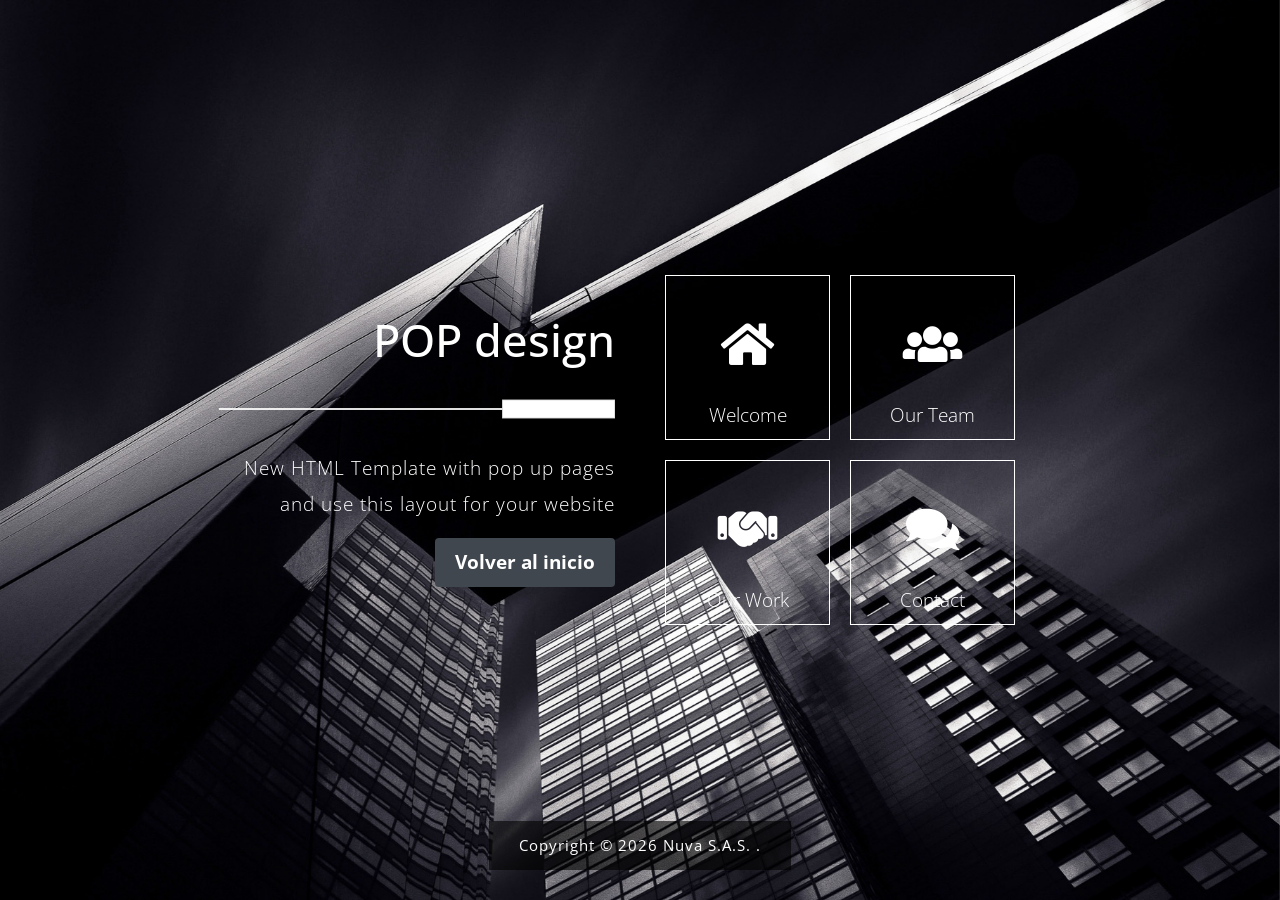
==== equipo/index.html @ a5c4d2ac "agregue la secion nosotros" ====
<!DOCTYPE html>
<html lang="en">
<head>
    <meta charset="utf-8">
    <meta name="viewport" content="width=device-width, initial-scale=1">

    <title>Pop HTML CSS Template</title>
<!--

Template 2097 Pop

https://www.tooplate.com/view/2097-pop

-->
    <!-- load CSS -->
    <link rel="stylesheet" href="https://fonts.googleapis.com/css?family=Open+Sans:300">  <!-- Google web font "Open Sans" -->
    <link rel="stylesheet" href="css/bootstrap.min.css">                                  <!-- https://getbootstrap.com/ -->
    <link rel="stylesheet" href="fontawesome/css/fontawesome-all.min.css">                <!-- https://fontawesome.com/ -->
    <link rel="stylesheet" type="text/css" href="slick/slick.css"/>                       <!-- http://kenwheeler.github.io/slick/ -->
    <link rel="stylesheet" type="text/css" href="slick/slick-theme.css"/>
    <link rel="stylesheet" href="css/tooplate-style.css">                               <!-- Templatemo style -->

    <script>document.documentElement.className="js";var supportsCssVars=function(){var e,t=document.createElement("style");return t.innerHTML="root: { --tmp-var: bold; }",document.head.appendChild(t),e=!!(window.CSS&&window.CSS.supports&&window.CSS.supports("font-weight","var(--tmp-var)")),t.parentNode.removeChild(t),e};supportsCssVars()||alert("Please view this in a modern browser such as latest version of Chrome or Microsoft Edge.");</script>
    
</head>

<body>
    <div id="tm-bg"></div>
    <div id="tm-wrap">
        <div class="tm-main-content">
            <div class="container tm-site-header-container">
                <div class="row">
                    <div class="col-sm-12 col-md-6 col-lg-6 col-md-col-xl-6 mb-md-0 mb-sm-4 mb-4 tm-site-header-col">
                        <div class="tm-site-header">
                            <h1 class="mb-4">POP design</h1>
                            <img src="img/underline.png" class="img-fluid mb-4">
                            <p>New HTML Template with pop up pages and use this layout for your website</p>        
                             <a href="../index.html" class="button">Volver al inicio</a>
                        </div>                        
                    </div>
                    <div class="col-sm-12 col-md-6 col-lg-6 col-xl-6">
                        <div class="content">
                            <div class="grid">
                                <div class="grid__item" id="home-link">
                                    <div class="product">
                                        <div class="tm-nav-link">
                                            <i class="fas fa-home fa-3x tm-nav-icon"></i>
                                            <span class="tm-nav-text">Welcome</span>
                                            <div class="product__bg"></div>        
                                        </div>                                    
                                        <div class="product__description">
                                            <div class="row mb-3">
                                                <div class="col-12">
                                                    <h2 class="tm-page-title">Welcome to Pop Design</h2>        
                                                </div>
                                            </div>                                        
                                            <div class="row">
                                                <div class="col-sm-12 col-md-6 col-lg-6 col-xl-6">
                                                    <img src="img/welcome-1.jpg" class="img-fluid mb-3">
                                                    <p>You are allowed to download, modify and use this template for your commercial or business websites. </p>
                                                    <p>Please tell your friends about <a rel="nofollow" href="https://fb.com/tooplate" target="_parent">Tooplate</a>. That will be very helpful for us. Thank you.</p>    
                                                </div>
                                                <div class="col-sm-12 col-md-6 col-lg-6 col-xl-6">
                                                    <p>You are NOT allowed to put this template ZIP file for a download purpose on any template collection website.</p>
                                                    <p>If you have any kind of question or comment, please feel free to <a rel="nofollow" href="https://www.tooplate.com/contact" target="_parent">contact us</a>. You are welcome.</p>
                                                    <img src="img/welcome-2.jpg" class="img-fluid">
                                                   
                                                </div>                                        
                                            </div>
                                            
                                        </div>
                                    </div>
                                </div>

                                <div class="grid__item" id="team-link">
                                    <div class="product">
                                        <div class="tm-nav-link">
                                            <i class="fas fa-users fa-3x tm-nav-icon"></i>
                                            <span class="tm-nav-text">Our Team</span>
                                            <div class="product__bg"></div>            
                                        </div>                                     
                                        <div class="product__description">
                                            <div class="p-sm-4 p-2">
                                                <div class="row mb-3">
                                                    <div class="col-12">
                                                        <h2 class="tm-page-title">Background of Our Team</h2>        
                                                    </div>
                                                </div>
                                                <div class="row tm-reverse-sm">
                                                    <div class="col-sm-12 col-md-8 col-lg-8 col-xl-8">
                                                        <p class="mb-4">Vestibulum aliquet, arcu accumsan lobortis bibendum, justo velit efficitur lorem, at pulvinar mi justo nec lacus. Nullam et libero aliquet, luctus nunc sit amet, tincidunt ligula. Sed finibus ante sed tortor cursus, nec malesuada lectus interdum.</p>
                                                        <p class="mb-4">Sed ex turpis, vulputate in efficitur id, lobortis eget nibh. Pellentesque maximus ipsum eget velit imperdiet sodales. Suspendisse in blandit mi.</p>
                                                        <p class="mb-5">Pellentesque finibus felis risus, ut malesuada felis viverra at. Quisque accumsan in mi non hendrerit.</p>
                                                        <a href="#" class="btn tm-btn-gray">Read More</a>        
                                                    </div>                                                
                                                    <div class="col-sm-12 col-md-4 col-lg-4 col-xl-4 mb-lg-0 mb-sm-4 mb-4">
                                                        <img src="img/team.jpg" class="img-fluid">
                                                    </div>
                                                </div>
                                            </div>
                                        </div>
                                    </div>
                                </div>

                                <div class="grid__item">
                                    <div class="product">
                                        <div class="tm-nav-link">
                                            <i class="fas fa-handshake fa-3x tm-nav-icon"></i>
                                            <span class="tm-nav-text">Our Work</span>
                                            <div class="product__bg"></div>             
                                        </div>                                                                 
                                        <div class="product__description">
                                            <div class="p-sm-4 p-2">
                                                <div class="row mb-3">
                                                    <div class="col-12">
                                                        <h2 class="tm-page-title">Our Work</h2>        
                                                    </div>
                                                </div>
                                                <div class="row mb-3">
                                                    <div class="col-12">
                                                        <p>Aliquam interdum, nisl sed faucibus tempor, massa velit laoreet ipsum, et faucibus sapien magna at enim. Suspendisse a dictum tortor, vel rhoncus libero. Integer at lacus velit. Nullam dapibus venenatis placerat.</p>
                                                    </div>
                                                </div>
                                                <div class="row">
                                                    <div class="col-12">
                                                        <div class="p-sm-4 p-2 tm-img-container">
                                                            <div class="tm-img-slider" id="tmImgSlider">
                                                              <a href="#" class="tm-slider-img-link"><img src="img/gallery-img-01-tn.jpg" alt="Image 1" class="img-fluid tm-slider-img"></a>
                                                              <a href="#" class="tm-slider-img-link"><img src="img/gallery-img-02-tn.jpg" alt="Image 2" class="img-fluid tm-slider-img"></a>
                                                              <a href="#" class="tm-slider-img-link"><img src="img/gallery-img-03-tn.jpg" alt="Image 3" class="img-fluid tm-slider-img"></a>
                                                              <a href="#" class="tm-slider-img-link"><img src="img/gallery-img-04-tn.jpg" alt="Image 4" class="img-fluid tm-slider-img"></a>
                                                              <a href="#" class="tm-slider-img-link"><img src="img/gallery-img-05-tn.jpg" alt="Image 5" class="img-fluid tm-slider-img"></a>
                                                              <a href="#" class="tm-slider-img-link"><img src="img/gallery-img-06-tn.jpg" alt="Image 6" class="img-fluid tm-slider-img"></a>
                                                            </div>
                                                        </div>  
                                                    </div>
                                                </div>
                                            </div>
                                        </div>       
                                    </div>
                                </div>

                                <div class="grid__item">
                                    <div class="product">
                                        <div class="tm-nav-link">
                                            <i class="fas fa-comments fa-3x tm-nav-icon"></i>
                                            <span class="tm-nav-text">Contact</span>
                                            <div class="product__bg"></div>             
                                        </div>                                                              
                                        <div class="product__description">
                                            <div class="pt-sm-4 pb-sm-4 pl-sm-5 pr-sm-5 pt-2 pb-2 pl-3 pr-3">
                                                <div class="row mb-3">
                                                    <div class="col-12">
                                                        <h2 class="tm-page-title">Contact Us</h2>        
                                                    </div>
                                                </div>
                                                <div class="row mb-4">
                                                    <div class="col-12">
                                                        <p>Lorem ipsum dolor site amet, consectetur adipiscing elit. Aliquam interdum, nisl sed faucibus tempor, massa velit laoreet ipsum, et faucibus sapien magna at enim. Suspendisse a dictum tortor, vel rhoncus libero.</p>
                                                    </div>
                                                </div>
                                                <div class="row">
                                                    <div class="col-12">
                                                        <form action="index.html" method="post" class="contact-form">
                                                            <div class="row">
                                                                <div class="form-group col-md-6 col-lg-6 col-xl-6">
                                                                  <input type="text" id="contact_name" name="contact_name" class="form-control" placeholder="Name"  required/>
                                                                </div>
                                                                <div class="form-group col-md-6 col-lg-6 col-xl-6 tm-col-email">
                                                                  <input type="email" id="contact_email" name="contact_email" class="form-control" placeholder="Email"  required/>
                                                                </div>
                                                            </div>                                                        
                                                            <div class="form-group">
                                                              <textarea id="contact_message" name="contact_message" class="form-control" rows="9" placeholder="Message" required></textarea>
                                                            </div>
                                                            <button type="submit" class="btn btn-primary tm-btn-submit">Submit</button>
                                                        </form>
                                                    </div>
                                                </div>
                                            </div>                                            
                                        </div>
                                    </div>
                                </div>
                            </div> 
                        </div>                       
                    </div>
                </div>                
            </div>
            <footer>
                <p class="small tm-copyright-text">Copyright &copy; <span class="tm-current-year">2020</span> Nuva S.A.S. . 
                
               
        </div> <!-- .tm-main-content -->  
    </div>
    <!-- load JS -->
    <script src="js/jquery-3.2.1.slim.min.js"></script>         <!-- https://jquery.com/ -->    
    <script src="slick/slick.min.js"></script>                  <!-- http://kenwheeler.github.io/slick/ -->  
    <script src="js/anime.min.js"></script>                     <!-- http://animejs.com/ -->
    <script src="js/main.js"></script>  
    <script>      

        function setupFooter() {
            var pageHeight = $('.tm-site-header-container').height() + $('footer').height() + 100;

            var main = $('.tm-main-content');

            if($(window).height() < pageHeight) {
                main.addClass('tm-footer-relative');
            }
            else {
                main.removeClass('tm-footer-relative');   
            }
        }

        /* DOM is ready
        ------------------------------------------------*/
        $(function(){

            setupFooter();

            $(window).resize(function(){
                setupFooter();
            });

            $('.tm-current-year').text(new Date().getFullYear());  // Update year in copyright           
        });

    </script>             

</body>
</html>
---- equipo/css/tooplate-style.css ----
/*

Template 2097 Pop

https://www.tooplate.com/view/2097-pop

*/

body {
  font-family: "Open Sans", Helvetica, Arial, sans-serif;
  font-size: 19px;
  font-weight: 300;
  color: white;
  position: relative;
}

h1 {
  font-size: 2.8rem;
}

#tm-bg {
  position: fixed;
  top: 0;
  left: 0;
  width: 100%;
  height: 100%;
  background-image: url(../img/pop-bg.jpg);
  background-position: center;
  background-size: cover;
  background-repeat: no-repeat;
  z-index: -1;
  transition: all 0.3s ease;
}

#tm-bg:after {
  content: "";
  display: block;
  position: absolute;
  top: 0;
  left: 0;
  width: 100%;
  height: 100%;
}

#tm-wrap {
  display: flex;
  align-items: center;
  height: 100%;
  min-height: 100vh;
}

p {
  line-height: 1.9;
  letter-spacing: 1px;
}

.tm-main-content {
  display: flex;
  align-items: center;
  padding: 50px 15px;
  position: absolute;
  left: 0;
  right: 0;
  top: 0;
  bottom: 0;
  overflow: auto;
}

.tm-site-header-col {
  display: flex;
  align-items: center;
}

.tm-site-header {
  margin: 10px;
  text-align: right;
  width: 100%;
}

.tm-nav ul {
  padding-left: 0;
  display: block;
}

.tm-nav li {
  list-style: none;
  display: inline-block;
  border: 1px solid white;
  float: left;
  margin: 10px;
}

.tm-nav-link {
  color: white;
  display: flex;
  flex-direction: column;
  justify-content: center;
  width: 165px;
  height: 165px;
  text-align: center;
  border: 1px solid white;
  cursor: pointer;
  position: relative;
}

.tm-nav-text {
  position: absolute;
  left: 0;
  right: 0;
  bottom: 10px;
}

.fa-3x {
  font-size: 2.5em;
}

.product {
  background: transparent;
  transition: all 0.3s ease;
}

.product:hover {
  background: #2c2a35;
  color: #a9a9a9;
}

.tm-nav-icon {
  display: block;
  margin-bottom: 25px;
}

/* Expanding Grid Items from Codrops */
.tm-page-title {
  font-weight: 300;
}
.content {
  max-width: 370px;
}
.grid {
  display: flex;
  flex-wrap: wrap;
}
.grid__item {
  margin: 10px;
}
.product {
  position: relative;
  cursor: pointer;
}

.product__bg {
  width: 100%;
  height: 100%;
  top: 0px;
}

.product__bg,
.product__description {
  opacity: 0;
  position: absolute;
}

.product__description {
  width: 100%;
  height: 100%;
  top: 0;
  left: 0;
  display: none;
}

.tm-fa-close {
  font-size: 30px;
}

.details {
  font-size: 1rem;
  width: 100%;
  height: 100%;
  bottom: 0;
  left: 0;
  z-index: 1000;
  display: flex;
  flex-direction: column;
  justify-content: center;
  pointer-events: none;
  padding: 15px;
  display: none;
}

.details > * {
  position: relative;
  opacity: 0;
}

.details--open {
  pointer-events: auto;
}

.details__bg {
  width: 100%;
  max-width: 900px;
  left: 0;
  right: 0;
  margin-left: auto;
  margin-right: auto;
}

.details__bg--down {
  background: #2c2a35;
}

.details__bg {
  padding: 50px;
  transform-origin: 0 0;
}

.details__close {
  position: absolute;
  top: 5px;
  right: 0;
  border: 0;
  background: none;
  margin: 1em;
  cursor: pointer;
  font-size: 0.85em;
  color: white;
  z-index: 1001;
}

/* Team */
.tm-reverse-sm {
  flex-direction: row;
}

/* Our Work */
.tm-slider-img-link {
  padding-left: 10px;
  padding-right: 10px;
}

.slick-dots li button:before {
  font-size: 20px;
  color: white;
  opacity: 1;
}

.slick-dots {
  position: absolute;
  bottom: -40px;
  display: block;
  width: 100%;
  padding: 0;
  list-style: none;
  text-align: center;
}

.slick-dots li.slick-active button:before {
  opacity: 0.75;
  color: deepskyblue;
}

/* Contact */
.form-control {
  font-size: 1.1rem;
  border-radius: 0;
  border: none;
  background-color: #353541;
  color: white;
  padding: 0.75rem;
}

.form-control:focus {
  color: #cecece;
  background-color: #4d4c59;
  border-color: transparent;
}

.tm-col-email {
  padding-left: 0;
}

.tm-btn-submit {
  background-color: #006599;
}

.tm-btn-gray {
  background-color: #494752;
  color: white;
}

.tm-btn-gray:hover {
  background-color: #77757d;
  color: white;
}

.btn {
  padding: 0.5rem 2.4rem;
  font-size: 1.2rem;
  border-radius: 0;
}

.btn-primary {
  border-color: transparent;
}

.btn-primary:hover {
  background-color: #0e7fb9;
  border-color: transparent;
}

/* Footer */
footer {
  position: absolute;
  bottom: 30px;
  text-align: center;
  left: 0;
  right: 0;
}

.tm-text-highlight {
  color: white;
}
.tm-text-highlight:hover {
  color: red;
}
.tm-main-content.tm-footer-relative {
  flex-direction: column;
}
.tm-main-content.tm-footer-relative footer {
  position: relative;
  bottom: 0;
  margin-top: 50px;
}

.tm-copyright-text {
  background-color: rgba(0, 0, 0, 0.6);
  display: inline-block;
  padding: 10px 30px;
}

a,
button {
  transition: all 0.3s ease;
}
a:hover,
a:focus {
  text-decoration: none;
  outline: none;
}

p:last-child {
  margin-bottom: 0;
}

@media (min-width: 900px) {
  .container {
    max-width: 900px;
  }
}

@media (min-width: 767px) and (max-width: 991px), (max-width: 440px) {
  .tm-nav-link {
    width: 145px;
    height: 145px;
  }
}

@media (max-width: 767px) {
  .container {
    max-width: 450px;
  }
  .content {
    margin-left: auto;
    margin-right: 0;
  }
  .tm-nav ul {
    display: flex;
    flex-wrap: wrap;
    justify-content: flex-end;
  }
  .grid {
    justify-content: flex-end;
  }
  .tm-col-email {
    padding-left: 15px;
  }
  .tm-reverse-sm {
    flex-direction: column-reverse;
  }
}

@media (max-width: 544px) {
  .tm-main-content {
    flex-direction: column;
  }
  .details__bg {
    padding: 55px 40px;
  }
  .slick-dots li button:before {
    font-size: 15px;
  }

  footer {
    position: relative;
    bottom: 0;
  }
}

@media (max-width: 419px) {
  .tm-nav-link {
    width: 120px;
    height: 120px;
  }

  .fa-3x {
    font-size: 2.2em;
  }
}

.button {
  display: inline-block;
  padding: 10px 20px;
  background-color: #40474e; /* azul bootstrap */
  color: white;
  text-decoration: none;
  border-radius: 4px;
  font-weight: bold;
  transition: background-color 0.3s ease;
}

.button:hover {
  background-color: #5e2525; /* azul más oscuro */
  color: white;
}
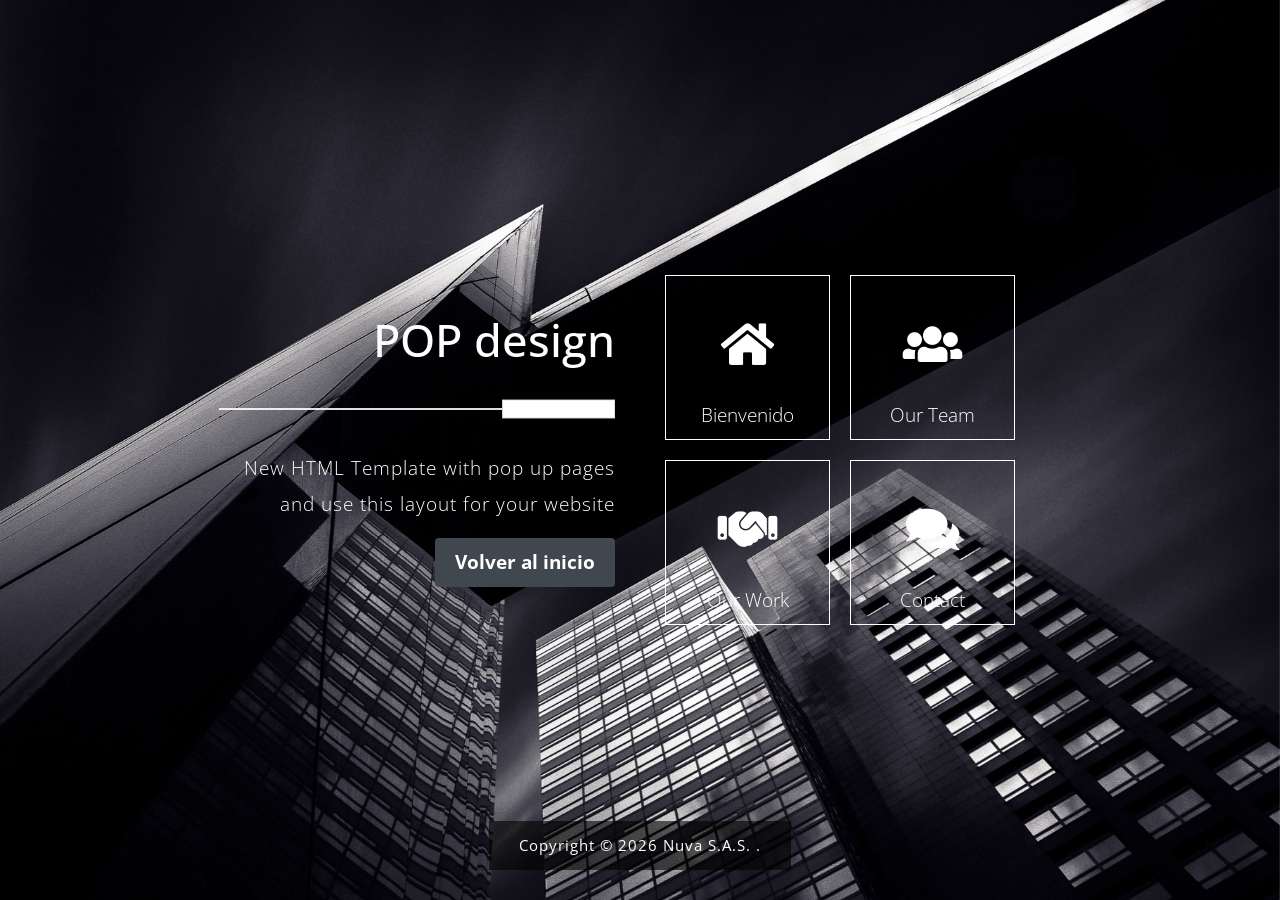
==== commit 27f10e3e: "agregue imagenes a la secion productos y empece a trabajar con la secion equipo" ====
--- a/equipo/index.html
+++ b/equipo/index.html
@@ -45,25 +45,23 @@
                                     <div class="product">
                                         <div class="tm-nav-link">
                                             <i class="fas fa-home fa-3x tm-nav-icon"></i>
-                                            <span class="tm-nav-text">Welcome</span>
+                                            <span class="tm-nav-text">Bienvenido</span>
                                             <div class="product__bg"></div>        
                                         </div>                                    
                                         <div class="product__description">
                                             <div class="row mb-3">
-                                                <div class="col-12">
-                                                    <h2 class="tm-page-title">Welcome to Pop Design</h2>        
-                                                </div>
+           
                                             </div>                                        
                                             <div class="row">
                                                 <div class="col-sm-12 col-md-6 col-lg-6 col-xl-6">
-                                                    <img src="img/welcome-1.jpg" class="img-fluid mb-3">
-                                                    <p>You are allowed to download, modify and use this template for your commercial or business websites. </p>
-                                                    <p>Please tell your friends about <a rel="nofollow" href="https://fb.com/tooplate" target="_parent">Tooplate</a>. That will be very helpful for us. Thank you.</p>    
+                                                    <img src="img/Nuva-SAS-Colombia-Tecnologia-Simple.png" class="img-fluid mb-3">
+                                                    <p>En NUVA S.A.S trabajamos cada día para crear soluciones digitales confiables e innovadoras. Nos alegra contar con tu interés y esperamos acompañarte en tu camino hacia el crecimiento y la transformación digital. </p>
+                                                    <p>Detrás de cada proyecto hay un equipo de desarrolladores comprometido con ofrecerte tecnología de calidad, diseñada para adaptarse a las necesidades reales de tu empresa. </p>    
                                                 </div>
                                                 <div class="col-sm-12 col-md-6 col-lg-6 col-xl-6">
-                                                    <p>You are NOT allowed to put this template ZIP file for a download purpose on any template collection website.</p>
-                                                    <p>If you have any kind of question or comment, please feel free to <a rel="nofollow" href="https://www.tooplate.com/contact" target="_parent">contact us</a>. You are welcome.</p>
-                                                    <img src="img/welcome-2.jpg" class="img-fluid">
+                                                    <p>Creemos que la innovación no se trata solo de herramientas, sino de generar experiencias que impulsen tu productividad y te ayuden a alcanzar tus metas.</p>
+                                                    <p>Gracias por permitirnos ser parte de tu proceso de evolución digital. 🚀</p>
+                                                    <img src="img/Navy Modern Illustrated Conference Planning Meeting Presentation.jpg" class="img-fluid">
                                                    
                                                 </div>                                        
                                             </div>
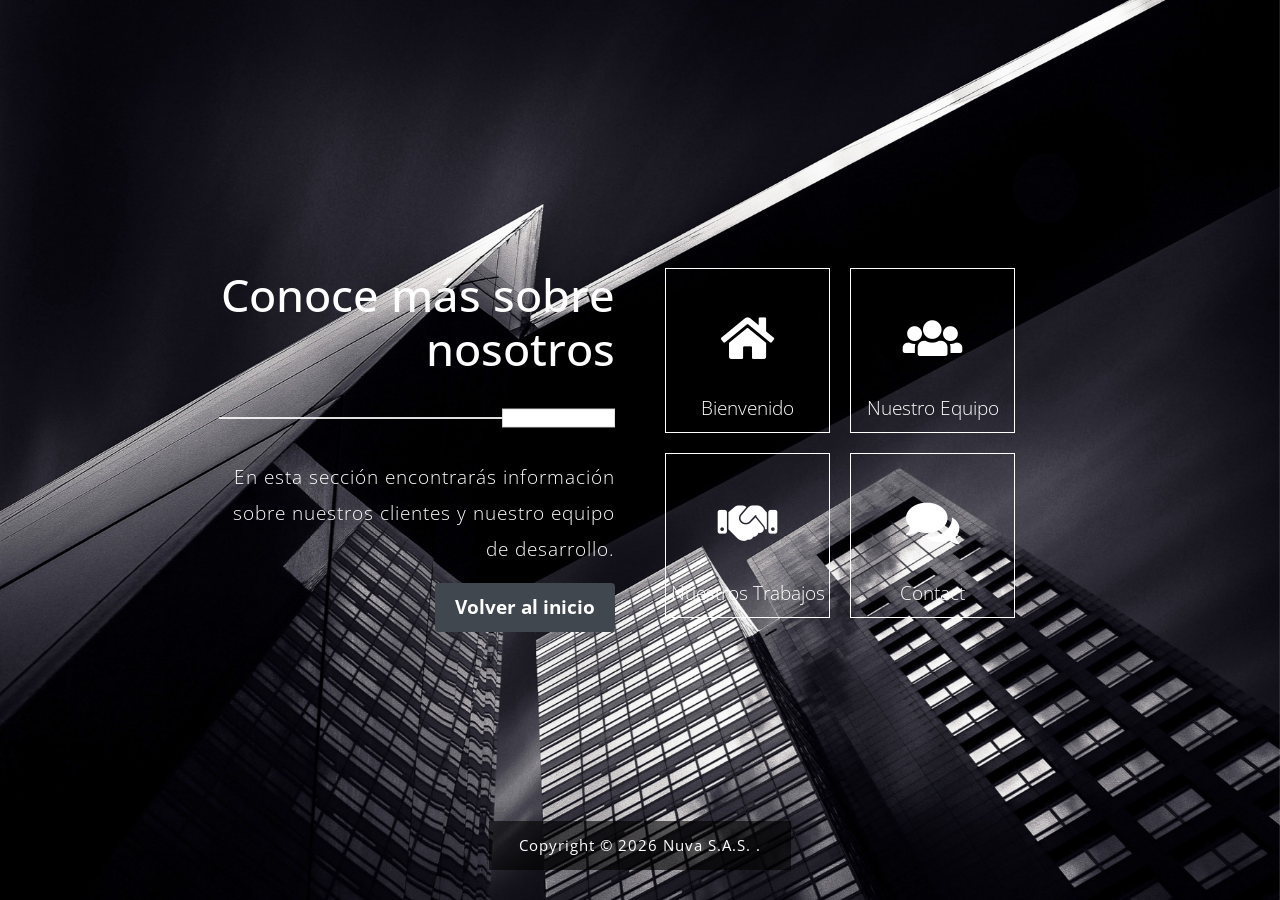
==== commit 1e58c82a: "agregue cambios en la seccion equipo" ====
--- a/equipo/index.html
+++ b/equipo/index.html
@@ -1,11 +1,12 @@
 <!DOCTYPE html>
 <html lang="en">
+
 <head>
     <meta charset="utf-8">
     <meta name="viewport" content="width=device-width, initial-scale=1">
 
     <title>Pop HTML CSS Template</title>
-<!--
+    <!--
 
 Template 2097 Pop
 
@@ -13,15 +14,16 @@
 
 -->
     <!-- load CSS -->
-    <link rel="stylesheet" href="https://fonts.googleapis.com/css?family=Open+Sans:300">  <!-- Google web font "Open Sans" -->
-    <link rel="stylesheet" href="css/bootstrap.min.css">                                  <!-- https://getbootstrap.com/ -->
-    <link rel="stylesheet" href="fontawesome/css/fontawesome-all.min.css">                <!-- https://fontawesome.com/ -->
-    <link rel="stylesheet" type="text/css" href="slick/slick.css"/>                       <!-- http://kenwheeler.github.io/slick/ -->
-    <link rel="stylesheet" type="text/css" href="slick/slick-theme.css"/>
-    <link rel="stylesheet" href="css/tooplate-style.css">                               <!-- Templatemo style -->
-
-    <script>document.documentElement.className="js";var supportsCssVars=function(){var e,t=document.createElement("style");return t.innerHTML="root: { --tmp-var: bold; }",document.head.appendChild(t),e=!!(window.CSS&&window.CSS.supports&&window.CSS.supports("font-weight","var(--tmp-var)")),t.parentNode.removeChild(t),e};supportsCssVars()||alert("Please view this in a modern browser such as latest version of Chrome or Microsoft Edge.");</script>
-    
+    <link rel="stylesheet" href="https://fonts.googleapis.com/css?family=Open+Sans:300">
+    <!-- Google web font "Open Sans" -->
+    <link rel="stylesheet" href="css/bootstrap.min.css"> <!-- https://getbootstrap.com/ -->
+    <link rel="stylesheet" href="fontawesome/css/fontawesome-all.min.css"> <!-- https://fontawesome.com/ -->
+    <link rel="stylesheet" type="text/css" href="slick/slick.css" /> <!-- http://kenwheeler.github.io/slick/ -->
+    <link rel="stylesheet" type="text/css" href="slick/slick-theme.css" />
+    <link rel="stylesheet" href="css/tooplate-style.css"> <!-- Templatemo style -->
+
+    <script>document.documentElement.className = "js"; var supportsCssVars = function () { var e, t = document.createElement("style"); return t.innerHTML = "root: { --tmp-var: bold; }", document.head.appendChild(t), e = !!(window.CSS && window.CSS.supports && window.CSS.supports("font-weight", "var(--tmp-var)")), t.parentNode.removeChild(t), e }; supportsCssVars() || alert("Please view this in a modern browser such as latest version of Chrome or Microsoft Edge.");</script>
+
 </head>
 
 <body>
@@ -32,11 +34,11 @@
                 <div class="row">
                     <div class="col-sm-12 col-md-6 col-lg-6 col-md-col-xl-6 mb-md-0 mb-sm-4 mb-4 tm-site-header-col">
                         <div class="tm-site-header">
-                            <h1 class="mb-4">POP design</h1>
+                            <h1 class="mb-4">Conoce más sobre nosotros</h1>
                             <img src="img/underline.png" class="img-fluid mb-4">
-                            <p>New HTML Template with pop up pages and use this layout for your website</p>        
-                             <a href="../index.html" class="button">Volver al inicio</a>
-                        </div>                        
+                            <p>En esta sección encontrarás información sobre nuestros clientes y nuestro equipo de desarrollo.</p>
+                            <a href="../index.html" class="button">Volver al inicio</a>
+                        </div>
                     </div>
                     <div class="col-sm-12 col-md-6 col-lg-6 col-xl-6">
                         <div class="content">
@@ -46,26 +48,36 @@
                                         <div class="tm-nav-link">
                                             <i class="fas fa-home fa-3x tm-nav-icon"></i>
                                             <span class="tm-nav-text">Bienvenido</span>
-                                            <div class="product__bg"></div>        
-                                        </div>                                    
+                                            <div class="product__bg"></div>
+                                        </div>
                                         <div class="product__description">
                                             <div class="row mb-3">
-           
-                                            </div>                                        
+
+                                            </div>
                                             <div class="row">
                                                 <div class="col-sm-12 col-md-6 col-lg-6 col-xl-6">
-                                                    <img src="img/Nuva-SAS-Colombia-Tecnologia-Simple.png" class="img-fluid mb-3">
-                                                    <p>En NUVA S.A.S trabajamos cada día para crear soluciones digitales confiables e innovadoras. Nos alegra contar con tu interés y esperamos acompañarte en tu camino hacia el crecimiento y la transformación digital. </p>
-                                                    <p>Detrás de cada proyecto hay un equipo de desarrolladores comprometido con ofrecerte tecnología de calidad, diseñada para adaptarse a las necesidades reales de tu empresa. </p>    
+                                                    <img src="img/Nuva-SAS-Colombia-Tecnologia-Simple.png"
+                                                        class="img-fluid mb-3">
+                                                    <p>En NUVA S.A.S trabajamos cada día para crear soluciones digitales
+                                                        confiables e innovadoras. Nos alegra contar con tu interés y
+                                                        esperamos acompañarte en tu camino hacia el crecimiento y la
+                                                        transformación digital. </p>
+                                                    <p>Detrás de cada proyecto hay un equipo de desarrolladores
+                                                        comprometido con ofrecerte tecnología de calidad, diseñada para
+                                                        adaptarse a las necesidades reales de tu empresa. </p>
                                                 </div>
                                                 <div class="col-sm-12 col-md-6 col-lg-6 col-xl-6">
-                                                    <p>Creemos que la innovación no se trata solo de herramientas, sino de generar experiencias que impulsen tu productividad y te ayuden a alcanzar tus metas.</p>
-                                                    <p>Gracias por permitirnos ser parte de tu proceso de evolución digital. 🚀</p>
-                                                    <img src="img/Navy Modern Illustrated Conference Planning Meeting Presentation.jpg" class="img-fluid">
-                                                   
-                                                </div>                                        
-                                            </div>
-                                            
+                                                    <p>Creemos que la innovación no se trata solo de herramientas, sino
+                                                        de generar experiencias que impulsen tu productividad y te
+                                                        ayuden a alcanzar tus metas.</p>
+                                                    <p>Gracias por permitirnos ser parte de tu proceso de evolución
+                                                        digital. 🚀</p>
+                                                    <img src="img/Navy Modern Illustrated Conference Planning Meeting Presentation.jpg"
+                                                        class="img-fluid">
+
+                                                </div>
+                                            </div>
+
                                         </div>
                                     </div>
                                 </div>
@@ -74,67 +86,160 @@
                                     <div class="product">
                                         <div class="tm-nav-link">
                                             <i class="fas fa-users fa-3x tm-nav-icon"></i>
-                                            <span class="tm-nav-text">Our Team</span>
-                                            <div class="product__bg"></div>            
-                                        </div>                                     
+                                            <span class="tm-nav-text">Nuestro Equipo</span>
+                                            <div class="product__bg"></div>
+                                        </div>
                                         <div class="product__description">
                                             <div class="p-sm-4 p-2">
                                                 <div class="row mb-3">
                                                     <div class="col-12">
-                                                        <h2 class="tm-page-title">Background of Our Team</h2>        
+                                                        <h2 class="tm-page-title">Nuestro desarrollador
+                                                        </h2>
                                                     </div>
                                                 </div>
                                                 <div class="row tm-reverse-sm">
                                                     <div class="col-sm-12 col-md-8 col-lg-8 col-xl-8">
-                                                        <p class="mb-4">Vestibulum aliquet, arcu accumsan lobortis bibendum, justo velit efficitur lorem, at pulvinar mi justo nec lacus. Nullam et libero aliquet, luctus nunc sit amet, tincidunt ligula. Sed finibus ante sed tortor cursus, nec malesuada lectus interdum.</p>
-                                                        <p class="mb-4">Sed ex turpis, vulputate in efficitur id, lobortis eget nibh. Pellentesque maximus ipsum eget velit imperdiet sodales. Suspendisse in blandit mi.</p>
-                                                        <p class="mb-5">Pellentesque finibus felis risus, ut malesuada felis viverra at. Quisque accumsan in mi non hendrerit.</p>
-                                                        <a href="#" class="btn tm-btn-gray">Read More</a>        
-                                                    </div>                                                
-                                                    <div class="col-sm-12 col-md-4 col-lg-4 col-xl-4 mb-lg-0 mb-sm-4 mb-4">
-                                                        <img src="img/team.jpg" class="img-fluid">
-                                                    </div>
+                                                        <p class="mb-4">
+                                                            Soy un joven colombiano de 19 años, apasionado por la
+                                                            tecnología, el desarrollo de software y la ingeniería de
+                                                            prompts. Actualmente curso la carrera de <strong>Desarrollo
+                                                                de Software</strong> y realizo mis prácticas
+                                                            profesionales en <strong>Nuva S.A.S</strong>, donde esta
+                                                            experiencia ha marcado profundamente mi crecimiento
+                                                            profesional y personal.
+                                                        </p>
+                                                        <p class="mb-4">
+                                                            Participé activamente en el desarrollo y diseño de esta
+                                                            página web, aplicando mis conocimientos académicos y
+                                                            aprendiendo nuevas herramientas y metodologías de trabajo
+                                                            colaborativo. Este proyecto me ha permitido fortalecer
+                                                            habilidades en programación, análisis de datos y diseño web,
+                                                            además de desarrollar una visión clara sobre cómo la
+                                                            tecnología impulsa la innovación empresarial.
+                                                        </p>
+                                                        <p class="mb-5">
+                                                            Cada reto asumido me motiva a seguir creciendo y aportando
+                                                            soluciones creativas dentro del mundo del desarrollo
+                                                            tecnológico, y me siento muy agradecido por formar parte de
+                                                            este equipo en Nuva S.A.S
+                                                        </p>
+
+                                                    </div>
+                                                    <div
+                                                        class="col-sm-12 col-md-4 col-lg-4 col-xl-4 mb-lg-0 mb-sm-4 mb-4">
+                                                        <img src="img/foto_cesar.jpeg" class="img-fluid"
+                                                            alt="Foto de César David Quintero Castaño">
+                                                     <p class="mb-5">
+                                                            César David Quintero Castaño
+                                                        <br><br>
+                                                        Apasionado por la programación web, comprometido con el aprendizaje y la innovación.</p>
+                                                        </div>
                                                 </div>
                                             </div>
                                         </div>
                                     </div>
                                 </div>
+
 
                                 <div class="grid__item">
                                     <div class="product">
                                         <div class="tm-nav-link">
                                             <i class="fas fa-handshake fa-3x tm-nav-icon"></i>
-                                            <span class="tm-nav-text">Our Work</span>
-                                            <div class="product__bg"></div>             
-                                        </div>                                                                 
+                                            <span class="tm-nav-text">Nuestros Trabajos</span>
+                                            <div class="product__bg"></div>
+                                        </div>
                                         <div class="product__description">
                                             <div class="p-sm-4 p-2">
                                                 <div class="row mb-3">
                                                     <div class="col-12">
-                                                        <h2 class="tm-page-title">Our Work</h2>        
+                                                        <h2 class="tm-page-title">Clientes Destacados</h2>
                                                     </div>
                                                 </div>
                                                 <div class="row mb-3">
                                                     <div class="col-12">
-                                                        <p>Aliquam interdum, nisl sed faucibus tempor, massa velit laoreet ipsum, et faucibus sapien magna at enim. Suspendisse a dictum tortor, vel rhoncus libero. Integer at lacus velit. Nullam dapibus venenatis placerat.</p>
+                                                        <p>En Nuva S.A.S valoramos profundamente la confianza de cada uno de nuestros clientes. Ellos representan oportunidades para crecer juntos, innovar y entregar soluciones tecnológicas a la medida de sus necesidades.
+
+Gracias a su apoyo, seguimos fortaleciendo nuestra experiencia y compromiso para ofrecer productos y servicios de calidad que impulsan su éxito y transformación digital.
+
+Nos enorgullece colaborar con empresas que confían en nuestras soluciones. Cada cliente es una parte fundamental de nuestro crecimiento y nos motiva a seguir innovando y brindando lo mejor en tecnología.
+
+A continuación, observa algunos de nuestros clientes:</p>
                                                     </div>
                                                 </div>
                                                 <div class="row">
                                                     <div class="col-12">
                                                         <div class="p-sm-4 p-2 tm-img-container">
                                                             <div class="tm-img-slider" id="tmImgSlider">
-                                                              <a href="#" class="tm-slider-img-link"><img src="img/gallery-img-01-tn.jpg" alt="Image 1" class="img-fluid tm-slider-img"></a>
-                                                              <a href="#" class="tm-slider-img-link"><img src="img/gallery-img-02-tn.jpg" alt="Image 2" class="img-fluid tm-slider-img"></a>
-                                                              <a href="#" class="tm-slider-img-link"><img src="img/gallery-img-03-tn.jpg" alt="Image 3" class="img-fluid tm-slider-img"></a>
-                                                              <a href="#" class="tm-slider-img-link"><img src="img/gallery-img-04-tn.jpg" alt="Image 4" class="img-fluid tm-slider-img"></a>
-                                                              <a href="#" class="tm-slider-img-link"><img src="img/gallery-img-05-tn.jpg" alt="Image 5" class="img-fluid tm-slider-img"></a>
-                                                              <a href="#" class="tm-slider-img-link"><img src="img/gallery-img-06-tn.jpg" alt="Image 6" class="img-fluid tm-slider-img"></a>
+                                                
+                                                                
+                                                                        <a href="#" class="tm-slider-img-link"><img
+                                                                        src="img/imagen-011.jpeg" alt="Image 6"
+                                                                        class="img-fluid tm-slider-img"></a>
+
+
+                                                                          <a href="#" class="tm-slider-img-link"><img
+                                                                        src="img/bvc.jpeg" alt="Image 6"
+                                                                        class="img-fluid tm-slider-img"></a>
+
+
+                                                                        <a href="#" class="tm-slider-img-link"><img
+                                                                        src="img/cedenar.png" alt="Image 6"
+                                                                        class="img-fluid tm-slider-img"></a>
+
+
+                                                                      <a href="#" class="tm-slider-img-link"><img
+                                                                        src="img/ramon.jpg" alt="Image 6"
+                                                                        class="img-fluid tm-slider-img"></a>
+
+
+
+                                                                        <a href="#" class="tm-slider-img-link"><img
+                                                                        src="img/coopsana.jpeg" alt="Image 6"
+                                                                        class="img-fluid tm-slider-img"></a>
+
+
+
+                                                                        <a href="#" class="tm-slider-img-link"><img
+                                                                        src="img/envia.jpg" alt="Image 6"
+                                                                        class="img-fluid tm-slider-img"></a>
+
+
+                                                                        <a href="#" class="tm-slider-img-link"><img
+                                                                        src="img/heraldo.png" alt="Image 6"
+                                                                        class="img-fluid tm-slider-img"></a>
+                                                                        
+
+
+                                                                        <a href="#" class="tm-slider-img-link"><img
+                                                                        src="img/sanvicente.jpeg" alt="Image 6"
+                                                                        class="img-fluid tm-slider-img"></a>
+
+
+                                                                        <a href="#" class="tm-slider-img-link"><img
+                                                                        src="img/tamayo.png" alt="Image 6"
+                                                                        class="img-fluid tm-slider-img"></a>
+
+
+                                                                         <a href="#" class="tm-slider-img-link"><img
+                                                                        src="img/rapidisimo.png" alt="Image 6"
+                                                                        class="img-fluid tm-slider-img"></a>
+
+                                                                        <a href="#" class="tm-slider-img-link"><img
+                                                                        src="img/komatsu.jpeg" alt="Image 6"
+                                                                        class="img-fluid tm-slider-img"></a>
+
+
+                                                                        <a href="#" class="tm-slider-img-link"><img
+                                                                        src="img/mineros.jpeg" alt="Image 6"
+                                                                        class="img-fluid tm-slider-img"></a>
+                                                                
+                                                                           
                                                             </div>
-                                                        </div>  
-                                                    </div>
-                                                </div>
-                                            </div>
-                                        </div>       
+                                                        </div>
+                                                    </div>
+                                                </div>
+                                            </div>
+                                        </div>
                                     </div>
                                 </div>
 
@@ -143,18 +248,21 @@
                                         <div class="tm-nav-link">
                                             <i class="fas fa-comments fa-3x tm-nav-icon"></i>
                                             <span class="tm-nav-text">Contact</span>
-                                            <div class="product__bg"></div>             
-                                        </div>                                                              
+                                            <div class="product__bg"></div>
+                                        </div>
                                         <div class="product__description">
                                             <div class="pt-sm-4 pb-sm-4 pl-sm-5 pr-sm-5 pt-2 pb-2 pl-3 pr-3">
                                                 <div class="row mb-3">
                                                     <div class="col-12">
-                                                        <h2 class="tm-page-title">Contact Us</h2>        
+                                                        <h2 class="tm-page-title">Contact Us</h2>
                                                     </div>
                                                 </div>
                                                 <div class="row mb-4">
                                                     <div class="col-12">
-                                                        <p>Lorem ipsum dolor site amet, consectetur adipiscing elit. Aliquam interdum, nisl sed faucibus tempor, massa velit laoreet ipsum, et faucibus sapien magna at enim. Suspendisse a dictum tortor, vel rhoncus libero.</p>
+                                                        <p>Lorem ipsum dolor site amet, consectetur adipiscing elit.
+                                                            Aliquam interdum, nisl sed faucibus tempor, massa velit
+                                                            laoreet ipsum, et faucibus sapien magna at enim. Suspendisse
+                                                            a dictum tortor, vel rhoncus libero.</p>
                                                     </div>
                                                 </div>
                                                 <div class="row">
@@ -162,68 +270,78 @@
                                                         <form action="index.html" method="post" class="contact-form">
                                                             <div class="row">
                                                                 <div class="form-group col-md-6 col-lg-6 col-xl-6">
-                                                                  <input type="text" id="contact_name" name="contact_name" class="form-control" placeholder="Name"  required/>
+                                                                    <input type="text" id="contact_name"
+                                                                        name="contact_name" class="form-control"
+                                                                        placeholder="Name" required />
                                                                 </div>
-                                                                <div class="form-group col-md-6 col-lg-6 col-xl-6 tm-col-email">
-                                                                  <input type="email" id="contact_email" name="contact_email" class="form-control" placeholder="Email"  required/>
+                                                                <div
+                                                                    class="form-group col-md-6 col-lg-6 col-xl-6 tm-col-email">
+                                                                    <input type="email" id="contact_email"
+                                                                        name="contact_email" class="form-control"
+                                                                        placeholder="Email" required />
                                                                 </div>
-                                                            </div>                                                        
+                                                            </div>
                                                             <div class="form-group">
-                                                              <textarea id="contact_message" name="contact_message" class="form-control" rows="9" placeholder="Message" required></textarea>
+                                                                <textarea id="contact_message" name="contact_message"
+                                                                    class="form-control" rows="9" placeholder="Message"
+                                                                    required></textarea>
                                                             </div>
-                                                            <button type="submit" class="btn btn-primary tm-btn-submit">Submit</button>
+                                                            <button type="submit"
+                                                                class="btn btn-primary tm-btn-submit">Submit</button>
                                                         </form>
                                                     </div>
                                                 </div>
-                                            </div>                                            
+                                            </div>
                                         </div>
                                     </div>
                                 </div>
-                            </div> 
-                        </div>                       
+                            </div>
+                        </div>
                     </div>
-                </div>                
+                </div>
             </div>
             <footer>
-                <p class="small tm-copyright-text">Copyright &copy; <span class="tm-current-year">2020</span> Nuva S.A.S. . 
-                
-               
-        </div> <!-- .tm-main-content -->  
+                <p class="small tm-copyright-text">Copyright &copy; <span class="tm-current-year">2020</span> Nuva
+                    S.A.S. .
+
+
+        </div> <!-- .tm-main-content -->
     </div>
     <!-- load JS -->
-    <script src="js/jquery-3.2.1.slim.min.js"></script>         <!-- https://jquery.com/ -->    
-    <script src="slick/slick.min.js"></script>                  <!-- http://kenwheeler.github.io/slick/ -->  
-    <script src="js/anime.min.js"></script>                     <!-- http://animejs.com/ -->
-    <script src="js/main.js"></script>  
-    <script>      
+    <script src="js/jquery-3.2.1.slim.min.js"></script> <!-- https://jquery.com/ -->
+    <script src="slick/slick.min.js"></script> <!-- http://kenwheeler.github.io/slick/ -->
+    <script src="js/anime.min.js"></script> <!-- http://animejs.com/ -->
+    <script src="js/main.js"></script>
+    <script>
 
         function setupFooter() {
             var pageHeight = $('.tm-site-header-container').height() + $('footer').height() + 100;
 
             var main = $('.tm-main-content');
 
-            if($(window).height() < pageHeight) {
+            if ($(window).height() < pageHeight) {
                 main.addClass('tm-footer-relative');
             }
             else {
-                main.removeClass('tm-footer-relative');   
+                main.removeClass('tm-footer-relative');
             }
         }
 
         /* DOM is ready
         ------------------------------------------------*/
-        $(function(){
+        $(function () {
 
             setupFooter();
 
-            $(window).resize(function(){
+            $(window).resize(function () {
                 setupFooter();
             });
 
             $('.tm-current-year').text(new Date().getFullYear());  // Update year in copyright           
         });
 
-    </script>             
+    </script>
 
 </body>
+
 </html>
--- a/equipo/css/tooplate-style.css
+++ b/equipo/css/tooplate-style.css
@@ -10,7 +10,7 @@
   font-family: "Open Sans", Helvetica, Arial, sans-serif;
   font-size: 19px;
   font-weight: 300;
-  color: white;
+  color: rgb(255, 255, 255);
   position: relative;
 }
 
@@ -91,7 +91,7 @@
 }
 
 .tm-nav-link {
-  color: white;
+  color: rgb(255, 255, 255);
   display: flex;
   flex-direction: column;
   justify-content: center;
